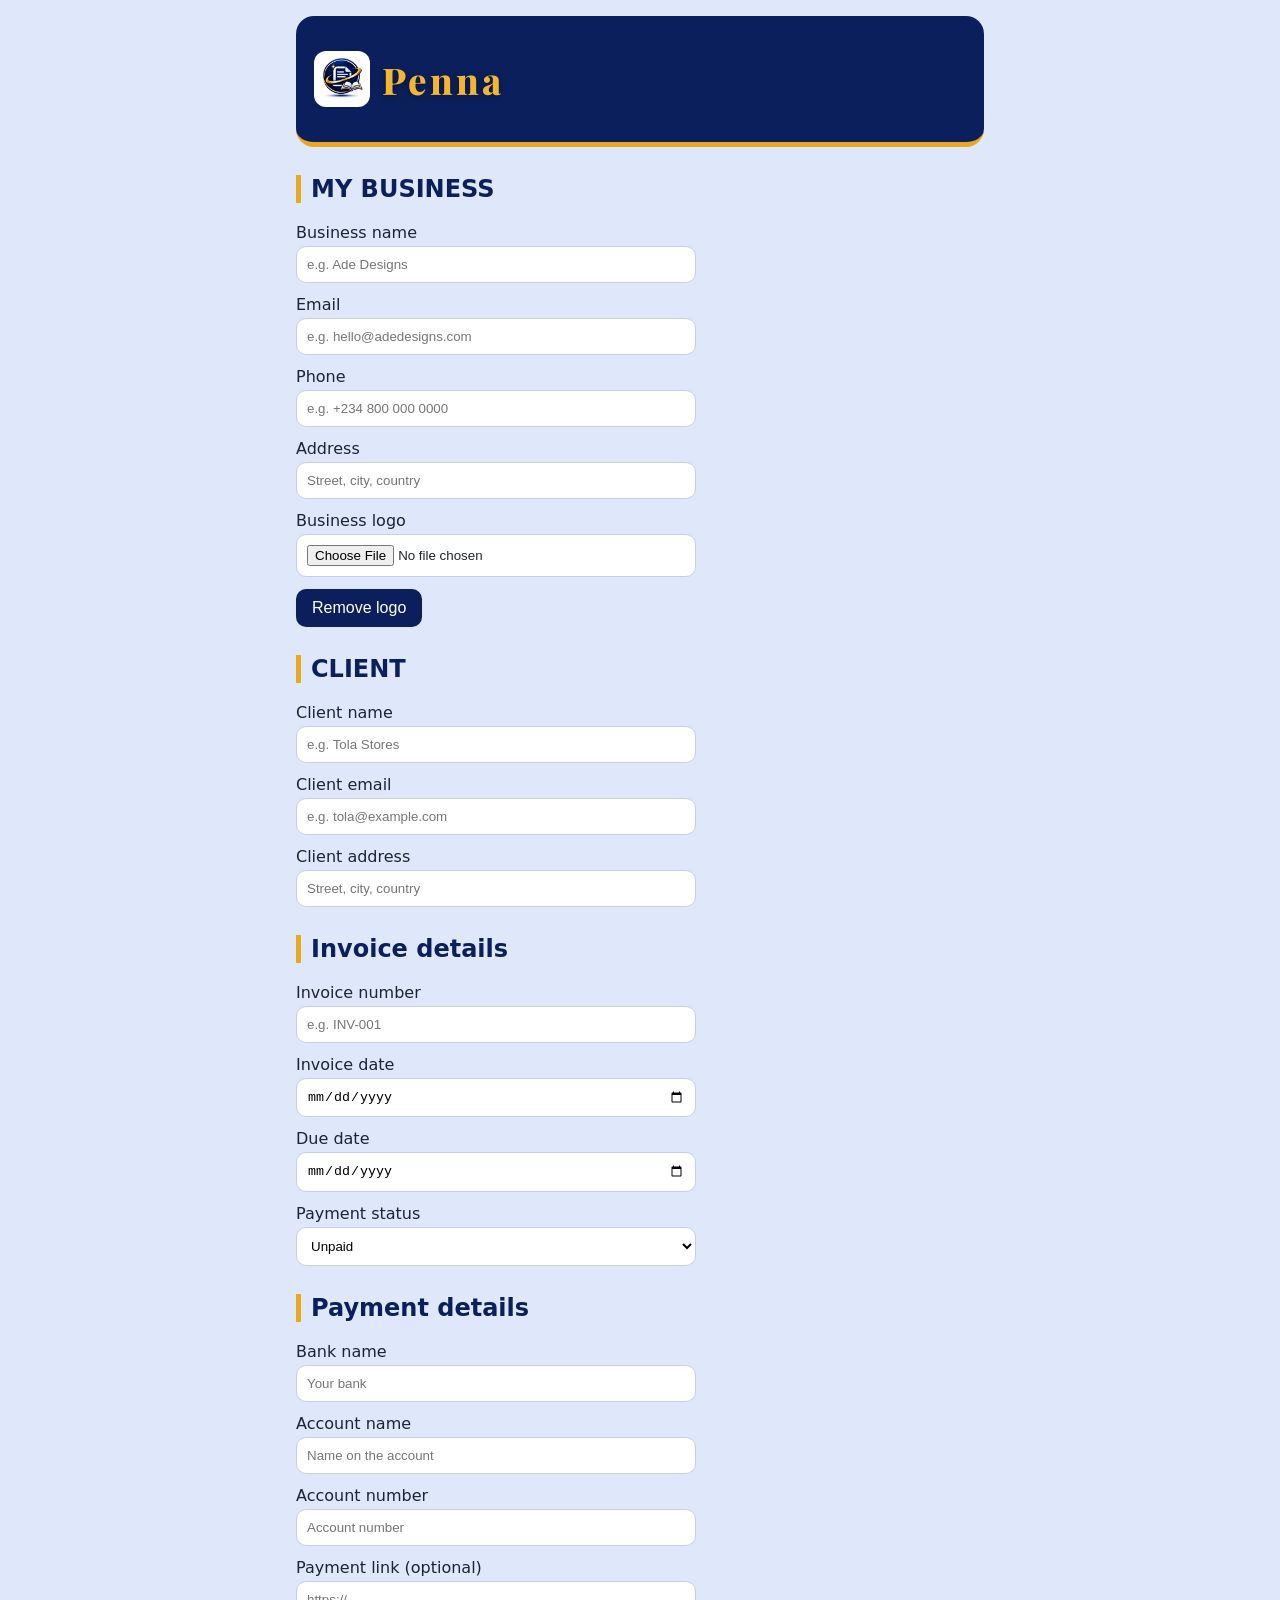
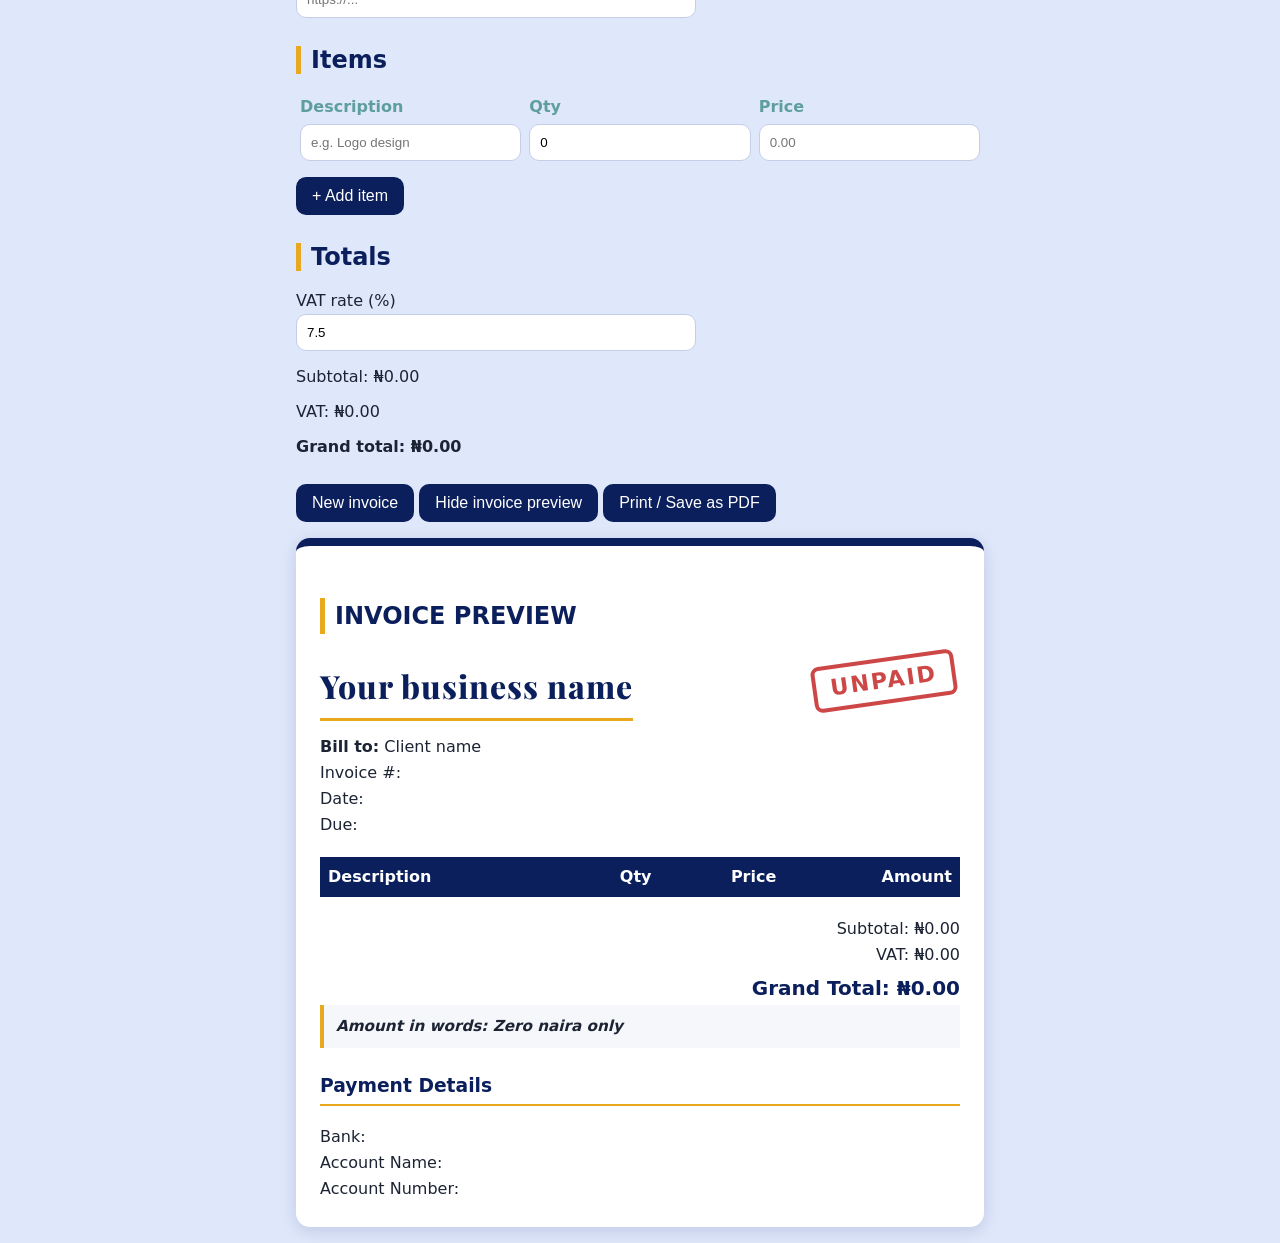
==== invoice.html @ 213a36b1 "Add Penna Files" ====
<!DOCTYPE html>
<html lang="en">
<head>
  <meta charset="UTF-8">
  <meta name="viewport" content="width=device-width, initial-scale=1">
  <title>Penna: Invoice Generator</title>
    <link rel="preconnect" href="https://fonts.googleapis.com">
  <link rel="preconnect" href="https://fonts.gstatic.com" crossorigin>
  <link href="https://fonts.googleapis.com/css2?family=Playfair+Display:wght@700;800&display=swap" rel="stylesheet">
    <link rel="icon" href="penna-logo.png">
  <link rel="stylesheet" href="style.css">
</head>
  
    <header class="brand">
    <img src="penna-logo.png" alt="Penna logo" class="brand-logo">
    <h1>Penna</h1>
    </header>
  <h2>MY BUSINESS </h2>
 <label for="bizName">Business name</label>
  <input id="bizName" type="text" placeholder="e.g. Ade Designs">

  <label for="bizEmail">Email</label>
  <input id="bizEmail" type="email" placeholder="e.g. hello@adedesigns.com">

  <label for="bizPhone">Phone</label>
  <input id="bizPhone" type="tel" placeholder="e.g. +234 800 000 0000">

  <label for="bizAddress">Address</label>
  <input id="bizAddress" type="text" placeholder="Street, city, country">
    <label for="logoInput">Business logo</label>
  <input id="logoInput" type="file" accept="image/*">
  <button type="button" id="removeLogo">Remove logo</button>

    <h2>CLIENT</h2>

  <label for="clientName">Client name</label>
  <input id="clientName" type="text" placeholder="e.g. Tola Stores">

  <label for="clientEmail">Client email</label>
  <input id="clientEmail" type="email" placeholder="e.g. tola@example.com">

  <label for="clientAddress">Client address</label>
  <input id="clientAddress" type="text" placeholder="Street, city, country">

  <h2>Invoice details</h2>

  <label for="invoiceNumber">Invoice number</label>
  <input id="invoiceNumber" type="text" placeholder="e.g. INV-001">

  <label for="invoiceDate">Invoice date</label>
  <input id="invoiceDate" type="date">

  <label for="dueDate">Due date</label>
  <input id="dueDate" type="date">
    <label for="status">Payment status</label>
  <select id="status">
    <option value="unpaid">Unpaid</option>
    <option value="paid">Paid</option>
  </select>

    <h2>Payment details</h2>

  <label for="bankName">Bank name</label>
  <input id="bankName" type="text" placeholder="Your bank">

  <label for="accountName">Account name</label>
  <input id="accountName" type="text" placeholder="Name on the account">

  <label for="accountNumber">Account number</label>
  <input id="accountNumber" type="text" inputmode="numeric" placeholder="Account number">
    <label for="payLink">Payment link (optional)</label>
  <input id="payLink" type="url" placeholder="https://...">
  
   <h2>Items</h2>

  <table id="itemsTable">
    <thead>
      <tr>
        <th>Description</th>
        <th>Qty</th>
        <th>Price</th>
      </tr>
    </thead>
    <tbody>
      <tr>
        <td><input type="text" class="itemDesc" placeholder="e.g. Logo design"></td>
        <td><input type="number" class="itemQty" value="0" min="0"></td>
        <td><input type="number" class="itemPrice" placeholder="0.00" min="0"></td>
      </tr>
    </tbody>
  </table>
    <button id="addItemBtn" type="button">+ Add item</button>
    <h2>Totals</h2>
  <label for="taxRate">VAT rate (%)</label>
  <input id="taxRate" type="number" value="7.5" min="0">


  <p>Subtotal: <span id="subtotal">0.00</span></p>
  <p>VAT: <span id="taxAmount">0.00</span></p>
  <p><strong>Grand total: <span id="grandTotal">0.00</span></strong></p>

    <button type="button" id="newInvoiceBtn">New invoice</button>
    <button type="button" id="togglePreviewBtn">Hide invoice preview</button>
    <button type="button" onclick="window.print()">Print / Save as PDF</button>
  <section id="invoice">
    
    <h2>INVOICE PREVIEW</h2>
        <div id="stamp" class="stamp unpaid">UNPAID</div>
        <img id="outLogo" alt="Business logo" style="display:none">
    <h3 id="outBizName">Your business name</h3>
    <p id="outBizEmail"></p>
    <p id="outBizPhone"></p>
    <p id="outBizAddress"></p>
    <p><strong>Bill to:</strong> <span id="outClientName">Client name</span></p>
    <p>Invoice #: <span id="outInvoiceNumber"></span></p>
    <p>Date: <span id="outInvoiceDate"></span></p>
    <p>Due: <span id="outDueDate"></span></p>
    
  
          <table id= "outItems">
      <thead>
        <tr>
          <th>Description</th>
          <th>Qty</th>
          <th>Price</th>
          <th>Amount</th>
        </tr>
      </thead>
      <tbody></tbody>
    </table>

    <p>Subtotal: <span id="outSubtotal">0.00</span></p>
    <p>VAT: <span id="outTax">0.00</span></p>
    <p><strong>Grand Total: <span id="outGrandTotal">0.00</span></strong></p>
        <p id="outWords"></p>
        <h3>Payment Details</h3>
    <p>Bank: <span id="outBankName"></span></p>
    <p>Account Name: <span id="outAccountName"></span></p>
    <p>Account Number: <span id="outAccountNumber"></span></p>
    <div id="qrBox" style="display:none">
      <p>Scan to pay:</p>
      <div id="qrCode"></div>
    </div>
  </section>


    
  </section> 
    <script src="script.js"></script>
    <script src="stamp.js"></script>
  <script src="logo.js"></script>
  <script src="words.js"></script>
  <script src="qr.js"></script>
</body>
</html>
---- style.css ----
* {
  box-sizing: border-box;
}

label {
  display: block;
  margin-top: 12px;
}

input, select {
  display: block;
  width: 100%;
  max-width: 400px;
  padding: 8px;
  margin-top: 4px;
}
table {
  width: 100%;
  border-collapse: collapse;
  margin-top: 8px;
}

th, td {
  text-align: left;
  padding: 4px;
}

td input {
  margin-top: 0;
}
@media print {
  body > *:not(#invoice) {
    display: none !important;
  }

  #invoice h2 {
    display: none;
  }

  #invoice th,
  #invoice td {
    border-bottom: 1px solid #ccc;
  }
}

select {
  display: block;
  width: 100%;
  max-width: 400px;
  padding: 8px;
  margin-top: 4px;
}

#invoice {
  position: relative;
}
.stamp {
  position: static;
  float: right;
  transform: rotate(-8deg);
  font-size: 1.4rem;
  font-weight: 800;
  letter-spacing: 2px;
  padding: 2px 14px;
  border: 4px solid;
  border-radius: 8px;
  opacity: 0.85;
  margin: 4px 4px 8px 12px;
}


#outItems {
  clear: both;
}

#invoice.is-hidden {
  display: none;
}

@media print {
  #invoice.is-hidden {
    display: block !important;
  }
}

.stamp.paid {
  color: #1a8f3c;
}

.stamp.unpaid {
  color: #c62828;
}
#outLogo {
  max-height: 80px;
  max-width: 200px;
  margin-bottom: 8px;
}
#outWords {
  font-weight: bold;
  font-style: italic;
  margin-top: 12px;
  font-size: 25px;
}
.brand {
  display: flex;
  align-items: center;
  gap: 12px;
}

.brand-logo {
  height: 56px;
  width: auto;
}
#itemsTable{
  color:cadetblue;

}
h1 {
  border: 20px;
  border-radius:10px;
  border-color: navy;
}



@page {
  margin: 14mm;
}

#invoice {
  font-family: system-ui, -apple-system, "Segoe UI", Roboto, Arial, sans-serif;
  color: #1c2333;
  background: #ffffff;
  line-height: 1.5;
  padding: 24px;
  border-top: 8px solid #0b1f5c;
}

#invoice p {
  margin: 2px 0;
}


#outBizName {
  font-family: "Playfair Display", Georgia, serif;
  font-weight: 800;
  font-size: 2rem;
  letter-spacing: 1px;
  color: #0b1f5c;
  display: inline-block;
  margin: 8px 0 12px;
  padding-bottom: 8px;
  border-bottom: 3px solid #e8a91e;
}
#outItems {
  width: 100%;
  border-collapse: collapse;
  margin: 20px 0;
}

#outItems th {
  background: #0b1f5c;
  color: #ffffff;
  padding: 8px;
  text-align: left;
  -webkit-print-color-adjust: exact;
  print-color-adjust: exact;
}

#outItems td {
  padding: 8px;
  border-bottom: 1px solid #e3e7f0;
}

#outItems th:nth-child(n+2),
#outItems td:nth-child(n+2) {
  text-align: right;
}

#outItems tbody tr:nth-child(even) {
  background: #f5f7fb;
  -webkit-print-color-adjust: exact;
  print-color-adjust: exact;
}

#invoice p:has(#outSubtotal),
#invoice p:has(#outTax),
#invoice p:has(#outGrandTotal) {
  text-align: right;
}

#invoice p:has(#outGrandTotal) {
  font-size: 1.25rem;
  color: #0b1f5c;
  margin-top: 6px;
}

#outWords {
  font-size: 0.95rem;
  font-style: italic;
  font-weight: 600;
  margin-top: 14px;
  padding: 10px 12px;
  background: #f5f7fb;
  border-left: 4px solid #e8a91e;
  -webkit-print-color-adjust: exact;
  print-color-adjust: exact;
}

#invoice h3:not(#outBizName) {
  color: #0b1f5c;
  border-bottom: 2px solid #e8a91e;
  padding-bottom: 4px;
  margin-top: 24px;
}

body {
  background: #dfe7fb;
  color: #1c2333;
  font-family: system-ui, -apple-system, "Segoe UI", Roboto, Arial, sans-serif;
  max-width: 720px;
  margin: 0 auto;
  padding: 16px;
}

.brand {
  background: #0b1f5c;
  border-bottom: 5px solid #e8a91e;
  border-radius: 18px;
  padding: 14px 18px;
  margin-bottom: 8px;
}


.brand-logo {
  background: #ffffff;
  border-radius:12px;
  padding: 4px;
}

h2 {
  color: #0b1f5c;
  border-left: 5px solid #e8a91e;
  padding-left: 10px;
  margin-top: 28px;
}

input,
select {
  background: #ffffff;
  border: 1px solid #c5cee6;
  border-radius: 10px;
  padding: 10px;
}

input:focus,
select:focus {
  outline: 2px solid #e8a91e;
  border-color: #e8a91e;
}

button {
  background: #0b1f5c;
  color: #ffffff;
  border: none;
  border-radius: 10px;
  padding: 10px 16px;
  font-size: 1rem;
  margin-top: 12px;
  cursor: pointer;
}

button:active {
  background: #12307f;
}

#invoice {
  border-radius: 14px;
  box-shadow: 0 4px 16px rgba(11, 31, 92, 0.15);
  margin-top: 16px;
}

@media print {
  body {
    background: #ffffff !important;
    max-width: none;
    padding: 0;
  }

  #invoice {
    box-shadow: none;
    border-radius: 0;
  }
}
.brand h1 {
  font-family: "Playfair Display", Georgia, serif;
  font-weight: 800;
  font-size: 2.3rem;
  color: #f2b632;
  letter-spacing: 3px;
  text-shadow: 0 2px 6px rgba(0, 0, 0, 0.35);
}
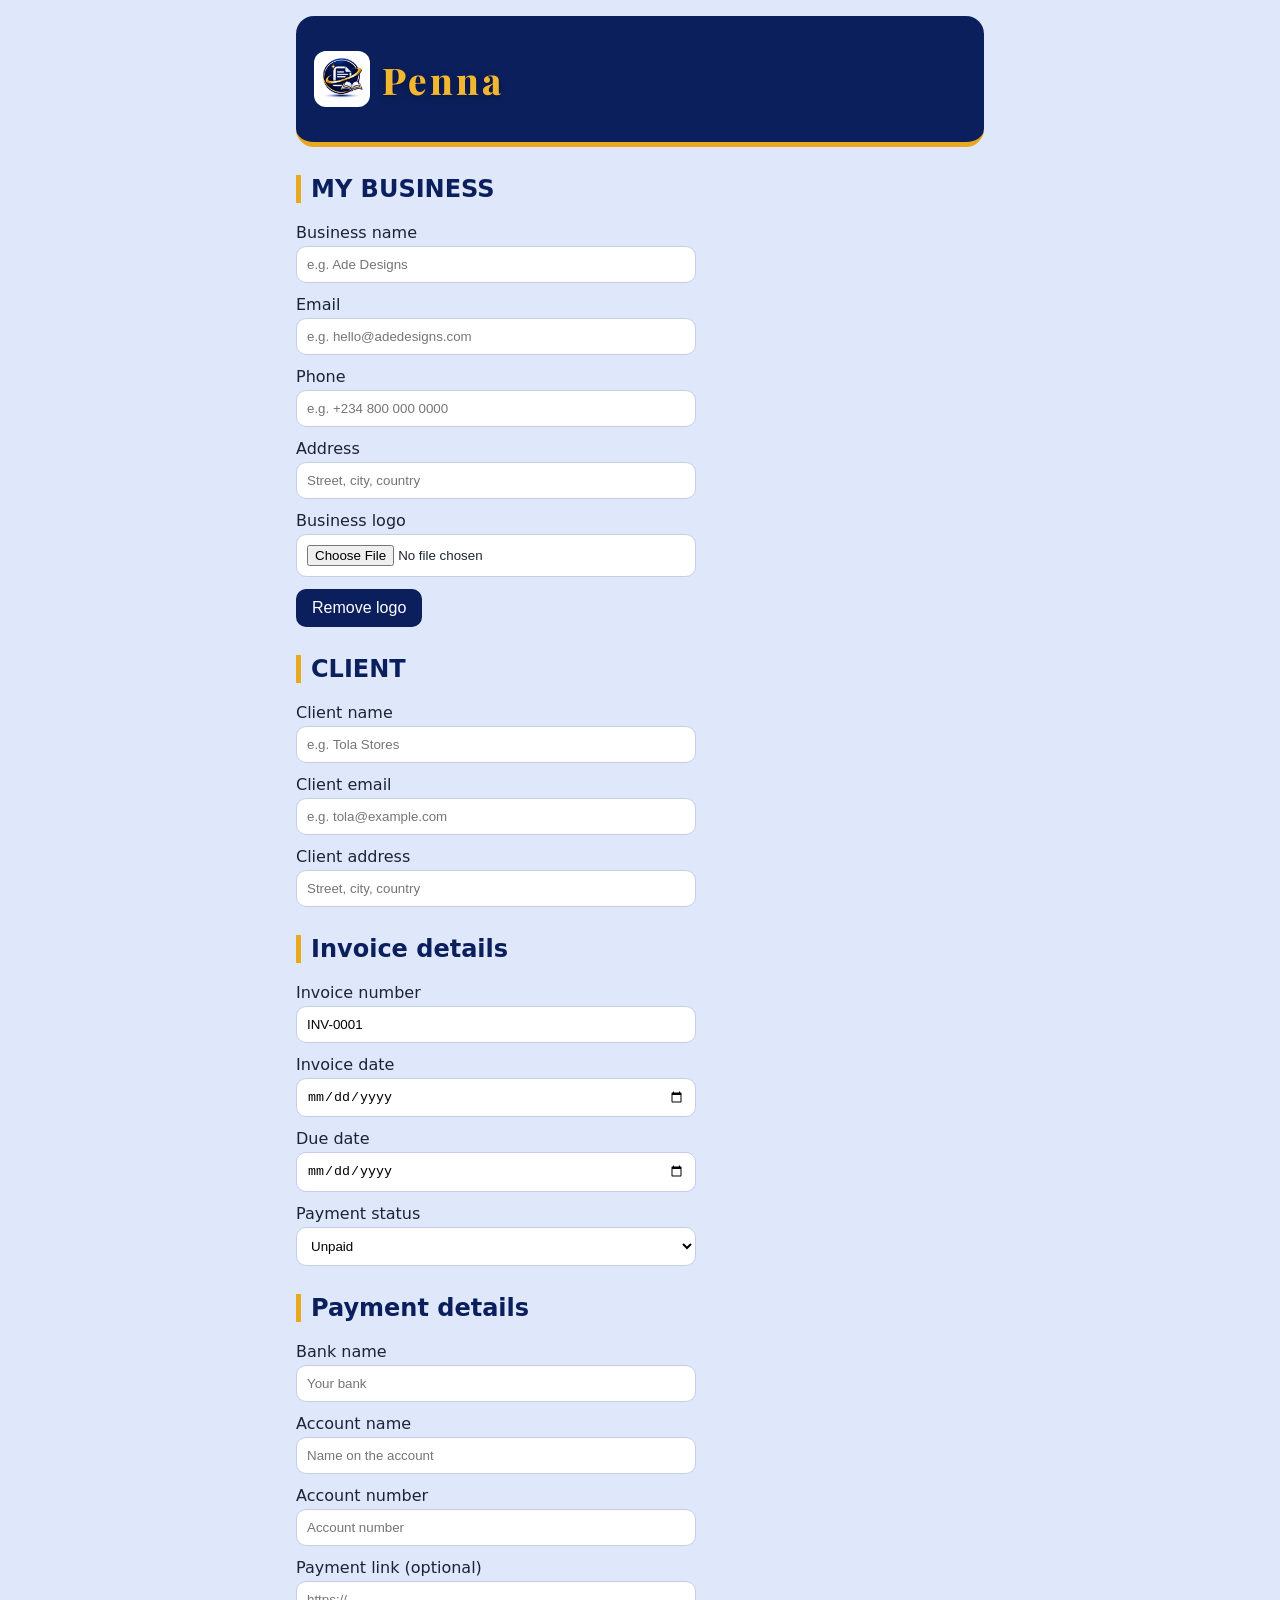
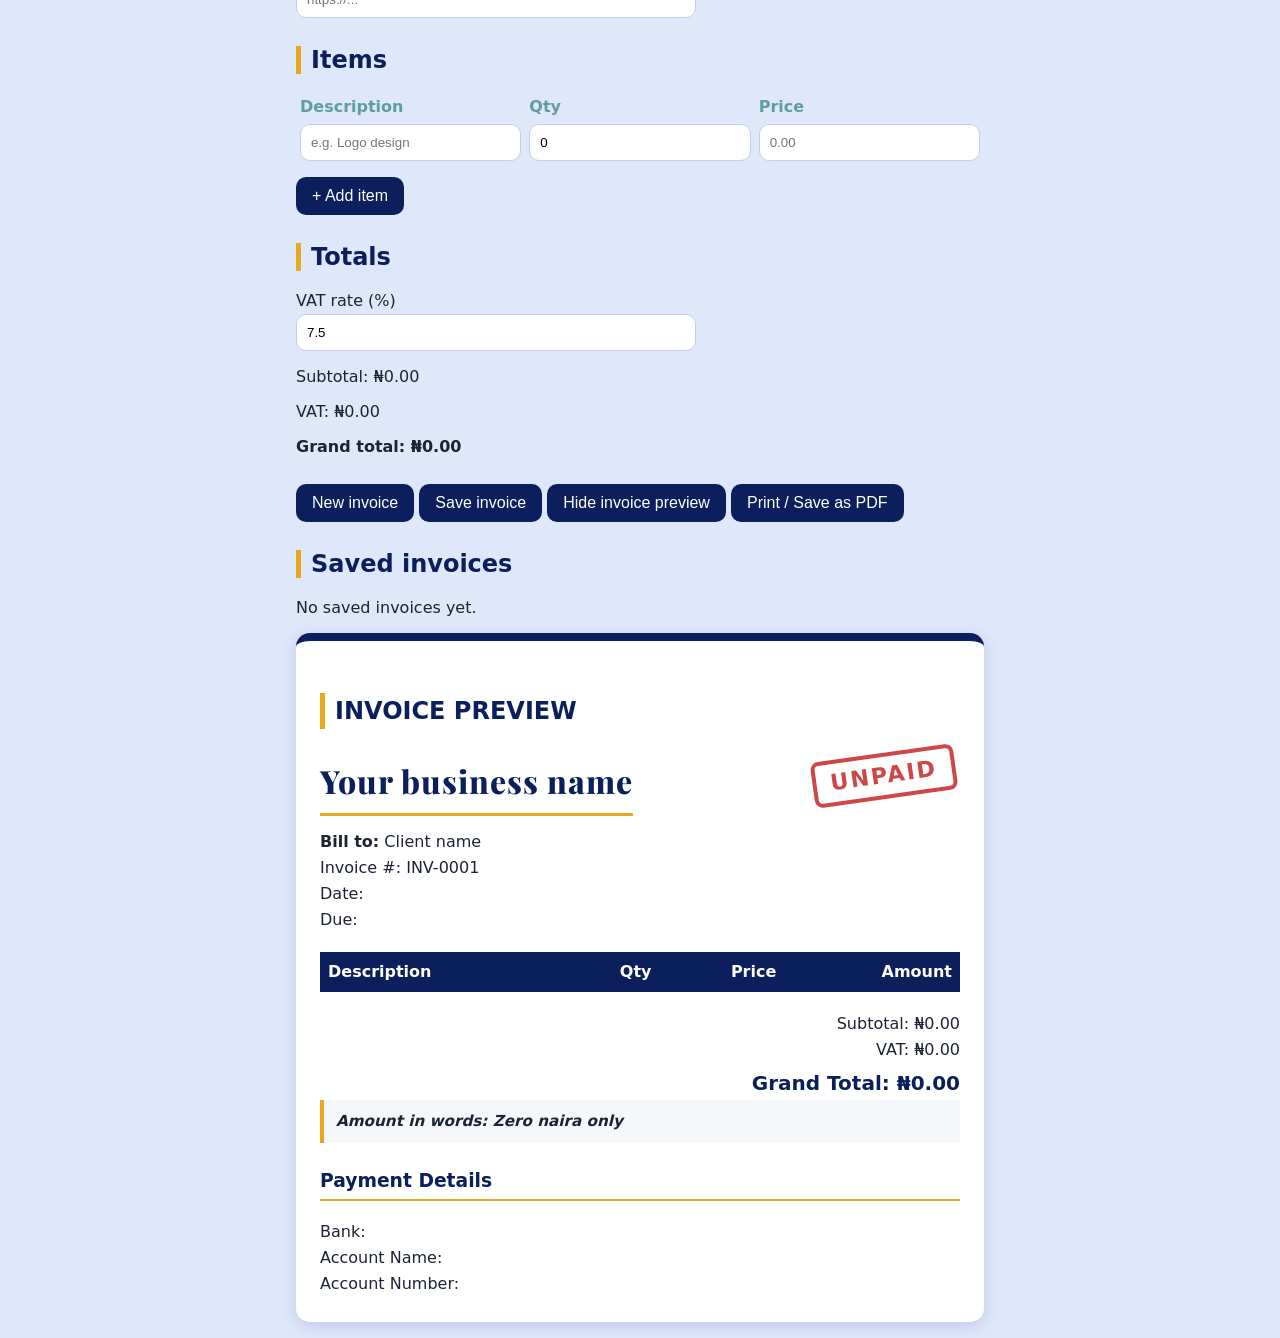
==== commit 66060542: "Update invoice.html" ====
--- a/invoice.html
+++ b/invoice.html
@@ -100,8 +100,11 @@
   <p><strong>Grand total: <span id="grandTotal">0.00</span></strong></p>
 
     <button type="button" id="newInvoiceBtn">New invoice</button>
+    <button type="button" id="saveInvoiceBtn">Save invoice</button>
     <button type="button" id="togglePreviewBtn">Hide invoice preview</button>
     <button type="button" onclick="window.print()">Print / Save as PDF</button>
+    <h2>Saved invoices</h2>
+  <div id="historyList"></div>
   <section id="invoice">
     
     <h2>INVOICE PREVIEW</h2>
@@ -151,5 +154,7 @@
   <script src="logo.js"></script>
   <script src="words.js"></script>
   <script src="qr.js"></script>
+    <script src="autonumber.js"></script>
+    <script src="history.js"></script>
 </body>
-</html>+</html>
